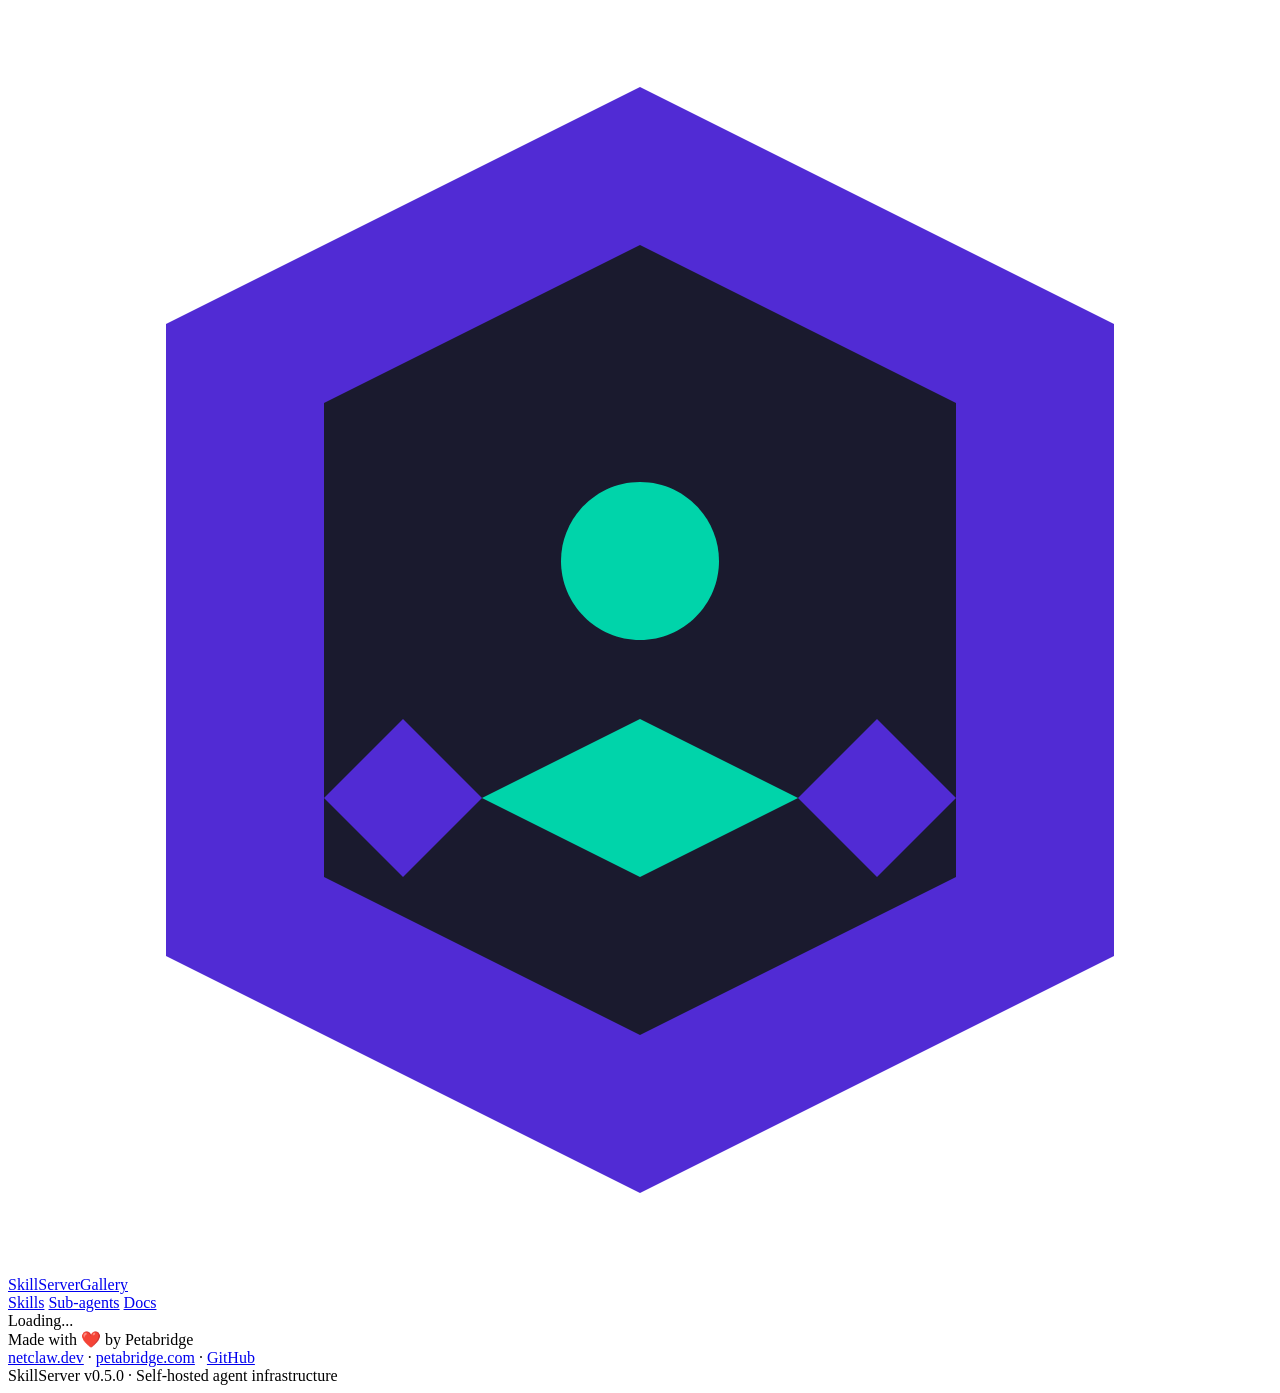
==== src/SkillServer/wwwroot/skills/index.html @ 413a7200 "Add dynamic gallery UI with CSR, folder-based routes, and E2E tests - Add rewrite middleware for SPA" ====
<!DOCTYPE html>
<html lang="en">
<head>
<meta charset="utf-8">
<meta name="viewport" content="width=device-width, initial-scale=1">
<title>Skills - SkillServer Gallery</title>
<link rel="preconnect" href="https://fonts.googleapis.com">
<link rel="preconnect" href="https://fonts.gstatic.com" crossorigin>
<link href="https://fonts.googleapis.com/css2?family=Space+Grotesk:wght@400;500;600;700&display=swap" rel="stylesheet">
<link rel="stylesheet" href="/style.css">
</head>
<body>

<nav class="nav">
  <div class="nav-inner">
    <a href="/" class="nav-brand">
      <svg viewBox="0 0 32 32" fill="none" xmlns="http://www.w3.org/2000/svg"><path d="M16 2L4 8v16l12 6 12-6V8L16 2z" fill="#512BD4"/><path d="M16 6l-8 4v12l8 4 8-4V10L16 6z" fill="#1a1a2e"/><path d="M14 14c0-1.1.9-2 2-2s2 .9 2 2-.9 2-2 2-2-.9-2-2z" fill="#00D4AA"/><path d="M12 20l4-2 4 2-4 2-4-2z" fill="#00D4AA"/><path d="M10 18l2 2-2 2-2-2 2-2z" fill="#512BD4"/><path d="M22 18l-2 2 2 2 2-2-2-2z" fill="#512BD4"/></svg>
      <div class="nav-brand-text">SkillServer<span>Gallery</span></div>
    </a>
    <div class="nav-links">
      <a href="/skills/" class="nav-link active">Skills</a>
      <a href="/subagents/" class="nav-link">Sub-agents</a>
      <a href="#" class="nav-link">Docs</a>
    </div>
  </div>
</nav>

<main class="main" id="app">
  <div class="loading">Loading...</div>
</main>

<footer class="footer">
  <div class="footer-inner">
    <div class="footer-brand">Made with <span class="heart">❤️</span> by Petabridge</div>
    <div class="footer-links">
      <a href="https://netclaw.dev">netclaw.dev</a>
      <span>·</span>
      <a href="https://petabridge.com">petabridge.com</a>
      <span>·</span>
      <a href="https://github.com/netclaw-dev">GitHub</a>
    </div>
    <div class="footer-version">SkillServer v0.5.0 · Self-hosted agent infrastructure</div>
  </div>
</footer>

<script type="module">
import { fetchSkills, fetchSkillVersions, fetchSkillMd } from '/js/api.js';
import { getSkillName } from '/js/router.js';

const app = document.getElementById('app');
const skillName = getSkillName();

if (skillName) {
    await renderDetail(skillName);
} else {
    await renderListing();
}

async function renderListing() {
    document.title = 'Skills - SkillServer Gallery';
    try {
        const skills = await fetchSkills();
        app.innerHTML = `
            <div class="breadcrumb">
                <a href="/">Home</a> <span>›</span> Skills
            </div>
            <div class="page-header">
                <div>
                    <h1>All Skills</h1>
                    <p>Browse reusable capabilities for your agents</p>
                </div>
                <div class="search-wrap-inline">
                    <svg class="search-icon" viewBox="0 0 24 24" fill="none" stroke="currentColor" stroke-width="2"><circle cx="11" cy="11" r="8"/><path d="m21 21-4.35-4.35"/></svg>
                    <input type="text" class="search-input" id="search" placeholder="Search skills...">
                </div>
            </div>
            <div class="skill-list" id="skill-list">
                ${skills.length === 0 ? '<p>No skills found.</p>' : skills.map(renderSkillCard).join('')}
            </div>
        `;
        document.getElementById('search').addEventListener('input', async (e) => {
            const q = e.target.value.trim();
            const filtered = await fetchSkills(q || undefined);
            document.getElementById('skill-list').innerHTML =
                filtered.length === 0 ? '<p>No skills found.</p>' : filtered.map(renderSkillCard).join('');
        });
    } catch (err) {
        app.innerHTML = `<div class="error">Failed to load skills: ${err.message}</div>`;
    }
}

async function renderDetail(name) {
    document.title = `${name} - SkillServer Gallery`;
    try {
        const versions = await fetchSkillVersions(name);
        const latest = versions.find(v => v.isLatest) || versions[0];
        const skillMd = await fetchSkillMd(name, latest.version);
        app.innerHTML = `
            <div class="breadcrumb">
                <a href="/">Home</a> <span>›</span>
                <a href="/skills/">Skills</a> <span>›</span>
                ${name}
            </div>
            <div class="detail-header">
                <div class="detail-title">
                    <h1>${name}</h1>
                    <span class="detail-version">v${latest.version} ${latest.isLatest ? '<span class="latest">← latest</span>' : ''}</span>
                </div>
                ${latest.category ? `<div class="tags" style="margin-bottom:16px"><span class="tag">${latest.category}</span></div>` : ''}
                <p class="detail-description">${latest.description || ''}</p>
                <div class="detail-meta">
                    <div class="meta-item"><span class="meta-label">Versions</span><span class="meta-value">${versions.length}</span></div>
                    <div class="meta-item"><span class="meta-label">Size</span><span class="meta-value">${formatBytes(latest.sizeBytes)}</span></div>
                    <div class="meta-item"><span class="meta-label">Published</span><span class="meta-value">${formatDate(latest.publishedAt)}</span></div>
                </div>
            </div>
            <section class="section">
                <div class="section-header">
                    <h2>SKILL.md</h2>
                </div>
                <div class="code-block"><pre>${escapeHtml(skillMd)}</pre></div>
            </section>
            <section class="section">
                <div class="section-header">
                    <h2>Version History</h2>
                </div>
                <div class="version-list">
                    ${versions.map(v => `
                        <div class="version-row ${v.isLatest ? 'current' : ''}">
                            <span class="version-tag ${v.isLatest ? 'latest' : ''}">v${v.version}</span>
                            <span class="version-date">${formatDate(v.publishedAt)}</span>
                            <span class="version-size">${formatBytes(v.sizeBytes)}</span>
                        </div>
                    `).join('')}
                </div>
            </section>
        `;
    } catch (err) {
        app.innerHTML = `<div class="error">Failed to load skill: ${err.message}</div>`;
    }
}

function renderSkillCard(skill) {
    return `
        <a href="/skills/${encodeURIComponent(skill.name)}/" class="skill-card">
            <div class="skill-info">
                <div class="skill-name">${skill.name}</div>
                <div class="skill-desc">${skill.description || ''}</div>
            </div>
            <div class="skill-meta">
                <span class="skill-version">v${skill.latestVersion}</span>
                ${skill.category ? `<div class="tags"><span class="tag">${skill.category}</span></div>` : ''}
            </div>
        </a>
    `;
}

function formatBytes(bytes) {
    if (!bytes) return '—';
    if (bytes < 1024) return bytes + ' B';
    if (bytes < 1024 * 1024) return (bytes / 1024).toFixed(1) + ' KB';
    return (bytes / (1024 * 1024)).toFixed(1) + ' MB';
}

function formatDate(dateStr) {
    if (!dateStr) return '—';
    const d = new Date(dateStr);
    const now = new Date();
    const diff = now - d;
    if (diff < 60000) return 'just now';
    if (diff < 3600000) return Math.floor(diff / 60000) + 'm ago';
    if (diff < 86400000) return Math.floor(diff / 3600000) + 'h ago';
    if (diff < 2592000000) return Math.floor(diff / 86400000) + 'd ago';
    return d.toLocaleDateString();
}

function escapeHtml(str) {
    const div = document.createElement('div');
    div.textContent = str;
    return div.innerHTML;
}
</script>

</body>
</html>
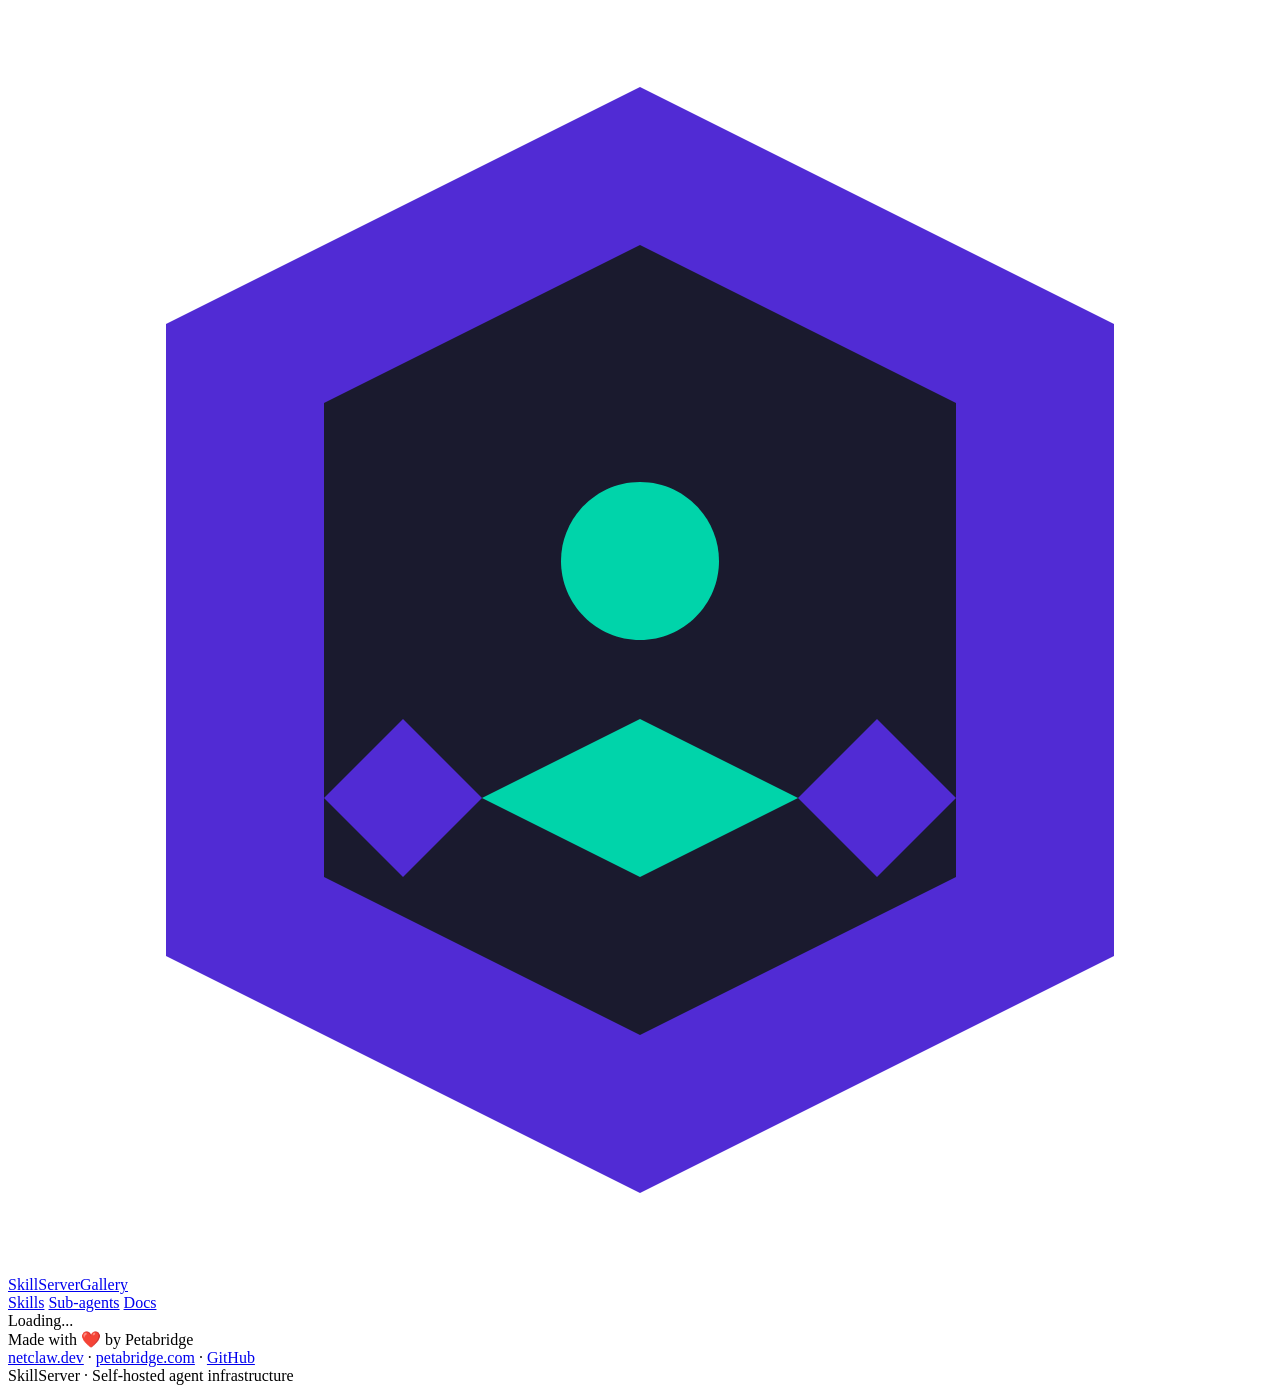
==== commit c0a633e8: "Add runtime gallery version display" ====
--- a/src/SkillServer/wwwroot/skills/index.html
+++ b/src/SkillServer/wwwroot/skills/index.html
@@ -39,19 +39,23 @@
       <span>·</span>
       <a href="https://github.com/netclaw-dev">GitHub</a>
     </div>
-    <div class="footer-version">SkillServer v0.5.0 · Self-hosted agent infrastructure</div>
+    <div class="footer-version"><span data-app-version-label>SkillServer</span> · Self-hosted agent infrastructure</div>
   </div>
 </footer>
 
 <script type="module">
 import { fetchSkills, fetchSkillVersions, fetchSkillMd } from '/js/api.js';
-import { getSkillName } from '/js/router.js';
+import { renderAppVersion } from '/js/footer.js';
+import { getSkillName, getSkillVersion } from '/js/router.js';
+
+renderAppVersion();
 
 const app = document.getElementById('app');
 const skillName = getSkillName();
+const requestedVersion = getSkillVersion();
 
 if (skillName) {
-    await renderDetail(skillName);
+    await renderDetail(skillName, requestedVersion);
 } else {
     await renderListing();
 }
@@ -59,19 +63,21 @@
 async function renderListing() {
     document.title = 'Skills - SkillServer Gallery';
     try {
-        const skills = await fetchSkills();
+        const params = new URLSearchParams(window.location.search);
+        const initialQuery = params.get('q');
+        const skills = await fetchSkills(initialQuery || undefined);
         app.innerHTML = `
             <div class="breadcrumb">
                 <a href="/">Home</a> <span>›</span> Skills
             </div>
             <div class="page-header">
                 <div>
-                    <h1>All Skills</h1>
-                    <p>Browse reusable capabilities for your agents</p>
+                    <h1>${initialQuery ? 'Search Results' : 'All Skills'}</h1>
+                    <p>${initialQuery ? `"${initialQuery}" — ${skills.length} result${skills.length !== 1 ? 's' : ''}` : 'Browse reusable capabilities for your agents'}</p>
                 </div>
                 <div class="search-wrap-inline">
                     <svg class="search-icon" viewBox="0 0 24 24" fill="none" stroke="currentColor" stroke-width="2"><circle cx="11" cy="11" r="8"/><path d="m21 21-4.35-4.35"/></svg>
-                    <input type="text" class="search-input" id="search" placeholder="Search skills...">
+                    <input type="text" class="search-input" id="search" placeholder="Search skills..." value="${initialQuery || ''}">
                 </div>
             </div>
             <div class="skill-list" id="skill-list">
@@ -83,35 +89,43 @@
             const filtered = await fetchSkills(q || undefined);
             document.getElementById('skill-list').innerHTML =
                 filtered.length === 0 ? '<p>No skills found.</p>' : filtered.map(renderSkillCard).join('');
+            document.querySelector('.page-header h1').textContent = q ? 'Search Results' : 'All Skills';
+            document.querySelector('.page-header p').textContent = q
+                ? `"${q}" — ${filtered.length} result${filtered.length !== 1 ? 's' : ''}`
+                : 'Browse reusable capabilities for your agents';
         });
     } catch (err) {
         app.innerHTML = `<div class="error">Failed to load skills: ${err.message}</div>`;
     }
 }
 
-async function renderDetail(name) {
+async function renderDetail(name, version) {
     document.title = `${name} - SkillServer Gallery`;
     try {
         const versions = await fetchSkillVersions(name);
-        const latest = versions.find(v => v.isLatest) || versions[0];
-        const skillMd = await fetchSkillMd(name, latest.version);
+        const targetVersion = version 
+            ? (versions.find(v => v.version === version) || versions.find(v => v.isLatest) || versions[0])
+            : (versions.find(v => v.isLatest) || versions[0]);
+        document.title = `${name}${version ? ' v' + targetVersion.version : ''} - SkillServer Gallery`;
+        const skillMd = await fetchSkillMd(name, targetVersion.version);
         app.innerHTML = `
             <div class="breadcrumb">
                 <a href="/">Home</a> <span>›</span>
                 <a href="/skills/">Skills</a> <span>›</span>
-                ${name}
+                <a href="/skills/${encodeURIComponent(name)}/">${name}</a>
+                ${version ? `<span>›</span><span>v${targetVersion.version}</span>` : ''}
             </div>
             <div class="detail-header">
                 <div class="detail-title">
                     <h1>${name}</h1>
-                    <span class="detail-version">v${latest.version} ${latest.isLatest ? '<span class="latest">← latest</span>' : ''}</span>
+                    <span class="detail-version">v${targetVersion.version} ${targetVersion.isLatest ? '<span class="latest">← latest</span>' : ''}</span>
                 </div>
-                ${latest.category ? `<div class="tags" style="margin-bottom:16px"><span class="tag">${latest.category}</span></div>` : ''}
-                <p class="detail-description">${latest.description || ''}</p>
+                ${targetVersion.category ? `<div class="tags" style="margin-bottom:16px"><span class="tag">${targetVersion.category}</span></div>` : ''}
+                <p class="detail-description">${targetVersion.description || ''}</p>
                 <div class="detail-meta">
                     <div class="meta-item"><span class="meta-label">Versions</span><span class="meta-value">${versions.length}</span></div>
-                    <div class="meta-item"><span class="meta-label">Size</span><span class="meta-value">${formatBytes(latest.sizeBytes)}</span></div>
-                    <div class="meta-item"><span class="meta-label">Published</span><span class="meta-value">${formatDate(latest.publishedAt)}</span></div>
+                    <div class="meta-item"><span class="meta-label">Size</span><span class="meta-value">${formatBytes(targetVersion.sizeBytes)}</span></div>
+                    <div class="meta-item"><span class="meta-label">Published</span><span class="meta-value">${formatDate(targetVersion.publishedAt)}</span></div>
                 </div>
             </div>
             <section class="section">
@@ -126,11 +140,11 @@
                 </div>
                 <div class="version-list">
                     ${versions.map(v => `
-                        <div class="version-row ${v.isLatest ? 'current' : ''}">
-                            <span class="version-tag ${v.isLatest ? 'latest' : ''}">v${v.version}</span>
+                        <a href="/skills/${encodeURIComponent(name)}/v/${encodeURIComponent(v.version)}/" class="version-row ${v.version === targetVersion.version ? 'current' : ''} ${v.isLatest && v.version !== targetVersion.version ? 'latest-link' : ''}" role="button" tabindex="0">
+                            <span class="version-tag ${v.version === targetVersion.version && v.isLatest ? 'latest' : ''}">v${v.version}</span>
                             <span class="version-date">${formatDate(v.publishedAt)}</span>
                             <span class="version-size">${formatBytes(v.sizeBytes)}</span>
-                        </div>
+                        </a>
                     `).join('')}
                 </div>
             </section>
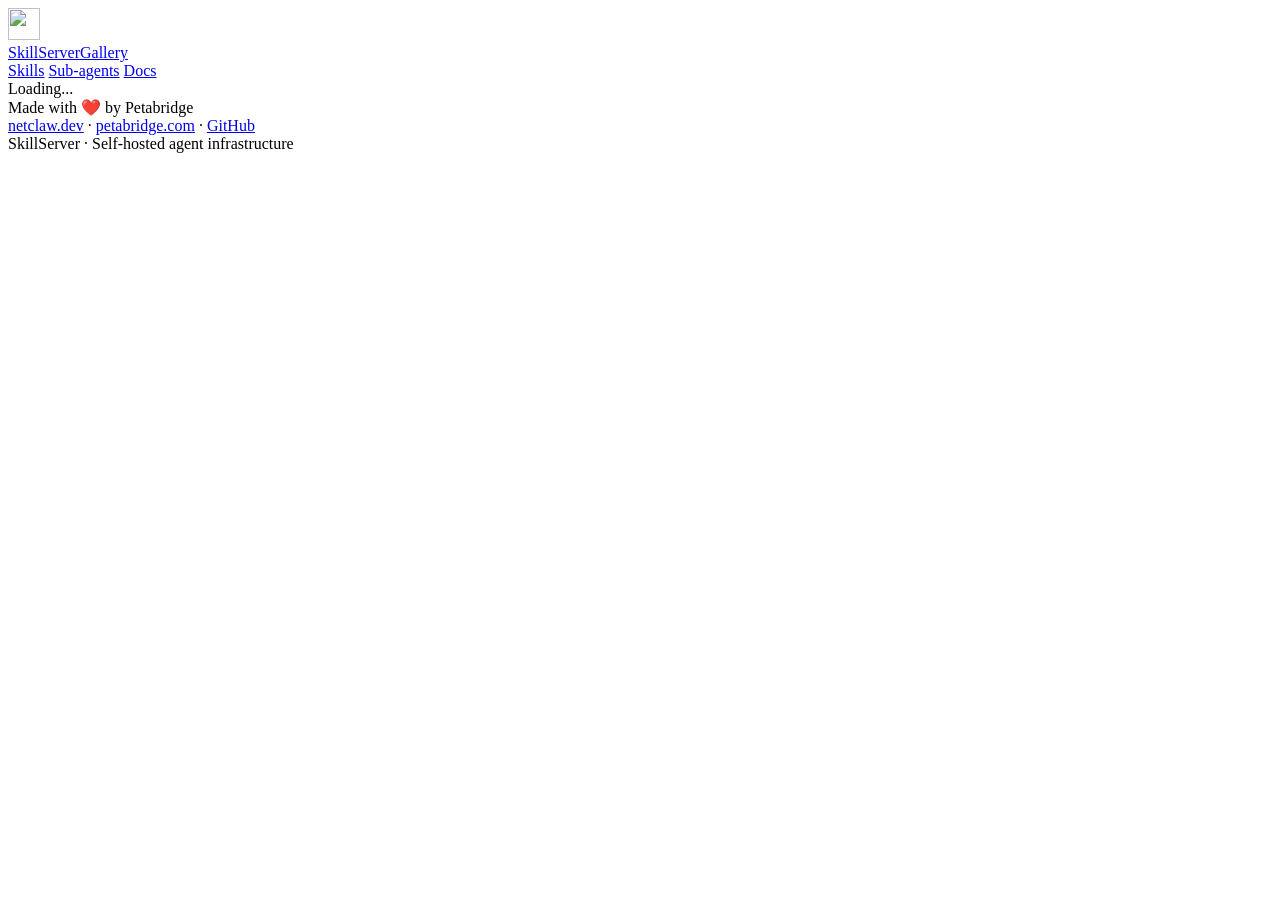
==== commit 2aae4356: "fix(gallery): add sub-agent version navigation and a favicon Sub-agent version history rows were pla" ====
--- a/src/SkillServer/wwwroot/skills/index.html
+++ b/src/SkillServer/wwwroot/skills/index.html
@@ -4,6 +4,8 @@
 <meta charset="utf-8">
 <meta name="viewport" content="width=device-width, initial-scale=1">
 <title>Skills - SkillServer Gallery</title>
+<link rel="icon" href="/favicon.ico" sizes="16x16 32x32 48x48">
+<link rel="icon" href="/logo.svg" type="image/svg+xml">
 <link rel="preconnect" href="https://fonts.googleapis.com">
 <link rel="preconnect" href="https://fonts.gstatic.com" crossorigin>
 <link href="https://fonts.googleapis.com/css2?family=Space+Grotesk:wght@400;500;600;700&display=swap" rel="stylesheet">
@@ -14,7 +16,7 @@
 <nav class="nav">
   <div class="nav-inner">
     <a href="/" class="nav-brand">
-      <svg viewBox="0 0 32 32" fill="none" xmlns="http://www.w3.org/2000/svg"><path d="M16 2L4 8v16l12 6 12-6V8L16 2z" fill="#512BD4"/><path d="M16 6l-8 4v12l8 4 8-4V10L16 6z" fill="#1a1a2e"/><path d="M14 14c0-1.1.9-2 2-2s2 .9 2 2-.9 2-2 2-2-.9-2-2z" fill="#00D4AA"/><path d="M12 20l4-2 4 2-4 2-4-2z" fill="#00D4AA"/><path d="M10 18l2 2-2 2-2-2 2-2z" fill="#512BD4"/><path d="M22 18l-2 2 2 2 2-2-2-2z" fill="#512BD4"/></svg>
+      <img src="/logo.svg" alt="" width="32" height="32">
       <div class="nav-brand-text">SkillServer<span>Gallery</span></div>
     </a>
     <div class="nav-links">
@@ -44,7 +46,7 @@
 </footer>
 
 <script type="module">
-import { fetchSkills, fetchSkillVersions, fetchSkillMd } from '/js/api.js';
+import { fetchSkills, fetchSkillVersions, fetchSkillMd, fetchSkillResources, fetchSkillResource, getSkillResourceUrl } from '/js/api.js';
 import { renderAppVersion } from '/js/footer.js';
 import { getSkillName, getSkillVersion } from '/js/router.js';
 
@@ -53,6 +55,7 @@
 const app = document.getElementById('app');
 const skillName = getSkillName();
 const requestedVersion = getSkillVersion();
+let selectedFileRequestId = 0;
 
 if (skillName) {
     await renderDetail(skillName, requestedVersion);
@@ -107,7 +110,10 @@
             ? (versions.find(v => v.version === version) || versions.find(v => v.isLatest) || versions[0])
             : (versions.find(v => v.isLatest) || versions[0]);
         document.title = `${name}${version ? ' v' + targetVersion.version : ''} - SkillServer Gallery`;
-        const skillMd = await fetchSkillMd(name, targetVersion.version);
+        const [skillMd, resources] = await Promise.all([
+            fetchSkillMd(name, targetVersion.version),
+            fetchSkillResources(name, targetVersion.version)
+        ]);
         app.innerHTML = `
             <div class="breadcrumb">
                 <a href="/">Home</a> <span>›</span>
@@ -130,9 +136,16 @@
             </div>
             <section class="section">
                 <div class="section-header">
-                    <h2>SKILL.md</h2>
-                </div>
-                <div class="code-block"><pre>${escapeHtml(skillMd)}</pre></div>
+                    <h2>Files</h2>
+                </div>
+                <div class="file-browser">
+                    <div class="file-tree" aria-label="Skill files">
+                        ${renderFileTree(targetVersion, resources)}
+                    </div>
+                    <div class="file-preview" id="file-preview">
+                        ${renderTextPreview(createSkillMdFile(targetVersion), skillMd)}
+                    </div>
+                </div>
             </section>
             <section class="section">
                 <div class="section-header">
@@ -149,6 +162,7 @@
                 </div>
             </section>
         `;
+        wireFileBrowser(name, targetVersion.version, targetVersion, skillMd, resources);
     } catch (err) {
         app.innerHTML = `<div class="error">Failed to load skill: ${err.message}</div>`;
     }
@@ -166,6 +180,131 @@
                 ${skill.category ? `<div class="tags"><span class="tag">${skill.category}</span></div>` : ''}
             </div>
         </a>
+    `;
+}
+
+function createSkillMdFile(version) {
+    return {
+        path: 'SKILL.md',
+        sizeBytes: version.sizeBytes,
+        contentType: 'text/markdown',
+        previewable: true,
+        language: 'markdown'
+    };
+}
+
+function renderFileTree(version, resources) {
+    const rows = [{ type: 'file', depth: 0, file: createSkillMdFile(version) }];
+    const seenDirectories = new Set();
+
+    for (const resource of resources.slice().sort((a, b) => a.path.localeCompare(b.path))) {
+        const segments = resource.path.split('/');
+
+        for (let i = 0; i < segments.length - 1; i++) {
+            const directoryPath = segments.slice(0, i + 1).join('/');
+            if (seenDirectories.has(directoryPath)) continue;
+
+            seenDirectories.add(directoryPath);
+            rows.push({ type: 'directory', depth: i, name: segments[i] });
+        }
+
+        rows.push({ type: 'file', depth: segments.length - 1, file: resource });
+    }
+
+    return rows.map(row => row.type === 'directory'
+        ? `<div class="file-tree-row directory" style="--depth:${row.depth}"><span class="file-icon">▸</span><span>${escapeHtml(row.name)}/</span></div>`
+        : renderFileTreeButton(row.file, row.depth)).join('');
+}
+
+function renderFileTreeButton(file, depth) {
+    const active = file.path === 'SKILL.md' ? ' active' : '';
+    const meta = file.path === 'SKILL.md' ? 'entry' : formatBytes(file.sizeBytes);
+
+    return `
+        <button type="button" class="file-tree-row file${active}" style="--depth:${depth}" data-file-path="${escapeAttribute(file.path)}">
+            <span class="file-icon">${file.previewable ? '•' : '⬢'}</span>
+            <span class="file-name">${escapeHtml(file.path.split('/').pop())}</span>
+            <span class="file-tree-meta">${escapeHtml(meta)}</span>
+        </button>
+    `;
+}
+
+function wireFileBrowser(name, version, targetVersion, skillMd, resources) {
+    const preview = document.getElementById('file-preview');
+    if (!preview) return;
+
+    const files = new Map(resources.map(resource => [resource.path, resource]));
+    files.set('SKILL.md', createSkillMdFile(targetVersion));
+
+    document.querySelectorAll('[data-file-path]').forEach(button => {
+        button.addEventListener('click', async () => {
+            const path = button.getAttribute('data-file-path');
+            const file = files.get(path);
+            if (!file) return;
+
+            document.querySelectorAll('[data-file-path]').forEach(item => item.classList.remove('active'));
+            button.classList.add('active');
+
+            await renderSelectedFile(preview, name, version, file, skillMd, ++selectedFileRequestId);
+        });
+    });
+}
+
+async function renderSelectedFile(preview, name, version, file, skillMd, requestId) {
+    if (!file.previewable) {
+        preview.innerHTML = renderUnavailablePreview(name, version, file);
+        return;
+    }
+
+    preview.innerHTML = `<div class="file-preview-state">Loading ${escapeHtml(file.path)}...</div>`;
+
+    try {
+        const content = file.path === 'SKILL.md'
+            ? skillMd
+            : await fetchSkillResource(name, version, file.path);
+        if (requestId !== selectedFileRequestId) return;
+
+        preview.innerHTML = renderTextPreview(file, content);
+    } catch (err) {
+        if (requestId !== selectedFileRequestId) return;
+
+        preview.innerHTML = `<div class="error">Failed to load ${escapeHtml(file.path)}: ${escapeHtml(err.message)}</div>`;
+    }
+}
+
+function renderTextPreview(file, content) {
+    return `
+        <div class="file-preview-header">
+            <div>
+                <div class="file-preview-title">${escapeHtml(file.path)}</div>
+                <div class="file-preview-subtitle">${escapeHtml(file.contentType || 'text/plain')}</div>
+            </div>
+            <div style="display:flex;align-items:center;gap:12px;">
+                <div class="file-preview-meta">${file.language ? escapeHtml(file.language) : 'text'} · ${formatBytes(file.sizeBytes)}</div>
+                <button class="copy-btn" onclick="copyToClipboard(this)" title="Copy to clipboard">
+                    <svg width="14" height="14" viewBox="0 0 24 24" fill="none" stroke="currentColor" stroke-width="2"><rect x="9" y="9" width="13" height="13" rx="2" ry="2"/><path d="M5 15H4a2 2 0 0 1-2-2V4a2 2 0 0 1 2-2h9a2 2 0 0 1 2 2v1"/></svg>
+                    Copy
+                </button>
+            </div>
+        </div>
+        <div class="code-block file-code"><pre><code class="language-${escapeAttribute(file.language || 'text')}">${escapeHtml(content)}</code></pre></div>
+    `;
+}
+
+function renderUnavailablePreview(name, version, file) {
+    const url = getSkillResourceUrl(name, version, file.path);
+    return `
+        <div class="file-preview-header">
+            <div>
+                <div class="file-preview-title">${escapeHtml(file.path)}</div>
+                <div class="file-preview-subtitle">${escapeHtml(file.contentType || 'application/octet-stream')}</div>
+            </div>
+            <div class="file-preview-meta">${formatBytes(file.sizeBytes)}</div>
+        </div>
+        <div class="file-preview-state">
+            Preview unavailable for this file type or size.
+            <a href="${escapeAttribute(url)}" target="_blank" rel="noopener">Open raw file</a>
+        </div>
     `;
 }
 
@@ -193,6 +332,31 @@
     div.textContent = str;
     return div.innerHTML;
 }
+
+function escapeAttribute(str) {
+    return String(str)
+        .replaceAll('&', '&amp;')
+        .replaceAll('"', '&quot;')
+        .replaceAll('<', '&lt;')
+        .replaceAll('>', '&gt;');
+}
+
+window.copyToClipboard = function(btn) {
+    var header = btn.closest('.file-preview-header');
+    var wrap = btn.closest('.code-block-wrap');
+    var codeBlock = header ? header.nextElementSibling : wrap ? wrap.querySelector('.code-block') : null;
+    if (!codeBlock) return;
+    var text = codeBlock.textContent;
+    navigator.clipboard.writeText(text).then(function() {
+        var orig = btn.innerHTML;
+        btn.classList.add('copied');
+        btn.innerHTML = '<svg width="14" height="14" viewBox="0 0 24 24" fill="none" stroke="currentColor" stroke-width="2"><polyline points="20 6 9 17 4 12"/></svg> Copied!';
+        setTimeout(function() {
+            btn.classList.remove('copied');
+            btn.innerHTML = orig;
+        }, 2000);
+    });
+}
 </script>
 
 </body>
